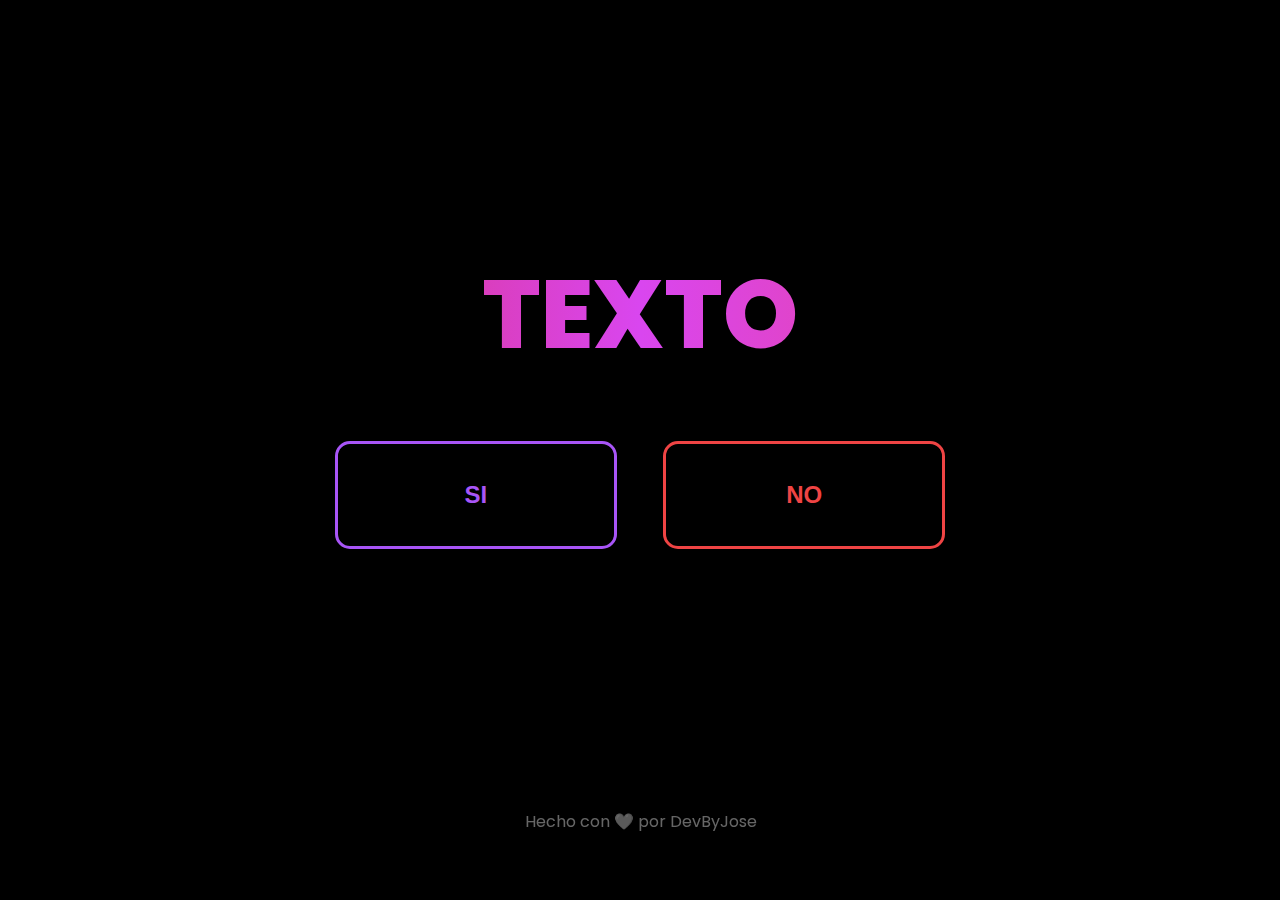
==== Juego.html @ de313978 "Primera prueba" ====
<!DOCTYPE html>
<html lang="es">
  <head>
    <meta charset="UTF-8" />
    <meta name="viewport" content="width=device-width, initial-scale=1.0" />
    <link rel="stylesheet" href="style.css" />
    <link rel="icon" type="image/png" href="favicon.png">
    <title>For You "K"</title>
  </head>
  <body>
    <main>
      <div class="oculto">
        <img src="cat-please.gif" class="gifs">
        <img src="do-not-resist.gif" class="gifs">
        <img src="bob.gif" class="gifs">
        <img src="gato-con-botas.gif" class="gifs">
      </div>
      <h1 class="texto">TEXTO</h1>
      <div class="botones">
        <button class="si">SI</button>
        <button class="no">NO</button>
      </div>
    </main>

    <section id="mensaje" class="alerta">
      <div class="contenedor">
        <p class="cabeza">
          🎉 Yo sabía que me querias 🎉
        </p>
        <img
          class="gif"
          src="./carlton.gif"
          alt="yeah dance"
        />
        <p class="celebracion">
          🖤 ¡Yo te quiero mucho massss! 🖤
        </p>
        <p class="reiniciar">
          <a href="Juego.html">Volver a comenzar</a>
        </p>
      </div>
    </section>
    <footer>
      <p class="marca">Hecho con 🤍 por DevByJose</p>
    </footer>

    <script src="script.js"></script>
  </body>
</html>
---- style.css ----
@import "https://fonts.googleapis.com/css2?family=Poppins:ital,wght@0,400;0,700;0,800;0,900;1,500;1,600&display=swap";

* {
  padding: 0;
  margin: 0;
  box-sizing: border-box;
  border-width: 0;
  border-style: solid;
  border-color: #e5e7eb;
}

html {
  line-height: 1.5;
  font-family: Poppins, ui-sans-serif, system-ui, -apple-system,
    BlinkMacSystemFont, Segoe UI, Roboto, Helvetica Neue, Arial, Noto Sans,
    sans-serif, "Apple Color Emoji", "Segoe UI Emoji", Segoe UI Symbol,
    "Noto Color Emoji";
  font-feature-settings: normal;
}

body {
  margin: 0;
}

main {
  width: 100%;
  height: 100vh;
  background-color: black;
  position: relative;
}
/*================ Cuerpo principal ================*/
h1 {
  padding-top: 27vh;
  display: flex;
}

.texto {
  font-size: 6em;
  justify-content: center;
  background-image: linear-gradient(to right, #dc2626, #d946ef, #f43f5e);
  background-clip: text;
  -webkit-background-clip: text;
  color: transparent;
  font-weight: 800;
}

div {
  display: flex;
  justify-content: center;
}

.botones {
  margin-top: 6vh;
}

button {
  width: 22vw;
  height: 12vh;
  background-color: black;
  border-radius: 15px;
  font-size: 1.5em;
  font-weight: 800;
  margin-inline: 15px;
}

button.si {
  cursor: pointer;
  left: 25vw;
  border: #a855f7 solid;
  color: #a855f7;
  position: absolute;
}

button.no {
  right: 25vw;
  border: #ef4444 solid;
  color: #ef4444;
  position: absolute;
}

footer p.marca {
  left: 41vw;
  top: 90%;
  opacity: 40%;
  position: absolute;
}
/*================ Fin cuerpo principal ================*/

/*===================== Cuerpo no visible ======================*/
.oculto {
  position: absolute;
  top: 0;
  left: 50%;
  transform: translateX(-50%);
}

img.gifs {
  width: 20vw;
  border-radius: 30px;
  padding: 1em;
}

.gifs {
  position: absolute;
  width: 200px;
  height: 200px;
  opacity: 0;
  transition: opacity 0.5s;
}

.alerta {
  z-index: -10;
}

.alerta-visible {
  z-index: 10;
}

section {
  top: 2vh;
  left: 20.5vw;
  position: absolute;
  height: 98vh;
  display: flex;
  justify-content: center;
  align-items: center;
}

.contenedor {
  border: #dc2626 solid;
  border-radius: 15px;
  background-color: #d946ef;
  width: 60vw;
  height: 80vh;
  display: flex;
  align-items: center;
  flex-direction: column;
}

p {
  color: white;
}

p.cabeza {
  font-size: 2.25em;
  padding-bottom: 1em;
}

.gif {
  width: 20vw;
  border-radius: 30px;
  padding: 1em;
}

p.celebracion {
  font-size: 1.5em;
  padding: 1em;
}

p.reiniciar a {
  color: rgba(255, 255, 255, 0.7);
  padding-top: 2em;
  text-decoration: none;
}
/*===================== Fin cuerpo no visible ======================*/

/*=================== Responsive Design ===========================*/

@media (max-width: 768px) {
  main {
    display: flex;
    flex-direction: column;
    align-items: center;
    justify-content: center;
  }
  /*================ Cuerpo principal ================*/
  h1 {
    padding-top: 0;
  }

  .texto {
    font-size: 3em;
    text-align: center;
  }

  .botones {
    margin-top: 8vh;
    display: flex;
    justify-content: center;
    align-items: center;/*?????????????????? Cambiar aqui ??????????????????*/
  }

  button {
    width: 20vw;
    height: 10vh;
    margin: 0;
  }

  footer p.marca {
    left: 23.5vw;
    top: 90%;
    opacity: 40%;
    position: absolute;
  }
  /*================ Fin cuerpo principal ================*/

  /*===================== Cuerpo no visible ======================*/
  .oculto {
    position: absolute;
    top: 10%;
    left: 50%;
    transform: translateX(-50%);
  }

  img.gifs {
    width: 300px;
  }

  .alerta {
    z-index: -10;
  }

  .alerta-visible {
    z-index: 10;
  }

  section {
    top: 0;
    left: 0;
    width: 100%;
    height: 100%;
    position: fixed;
    display: flex;
    justify-content: center;
    align-items: center;
    background-color: rgba(0, 0, 0, 0.5);
  }

  .contenedor {
    border: #dc2626 solid;
    border-radius: 15px;
    background-color: #d946ef;
    max-width: 80%;
    width: 400px;
    padding: 20px;
    display: flex;
    flex-direction: column;
    align-items: center;
  }

  p {
    color: white;
    text-align: center;
  }

  p.cabeza {
    font-size: 1.5em;
    padding-bottom: 1em;
  }

  .gif {
    width: 100%;
    max-width: 200px;
    border-radius: 30px;
    padding: 1em;
  }

  p.celebracion {
    font-size: 1em;
    padding: 1em;
  }

  /*===================== Fin cuerpo no visible ======================*/
}
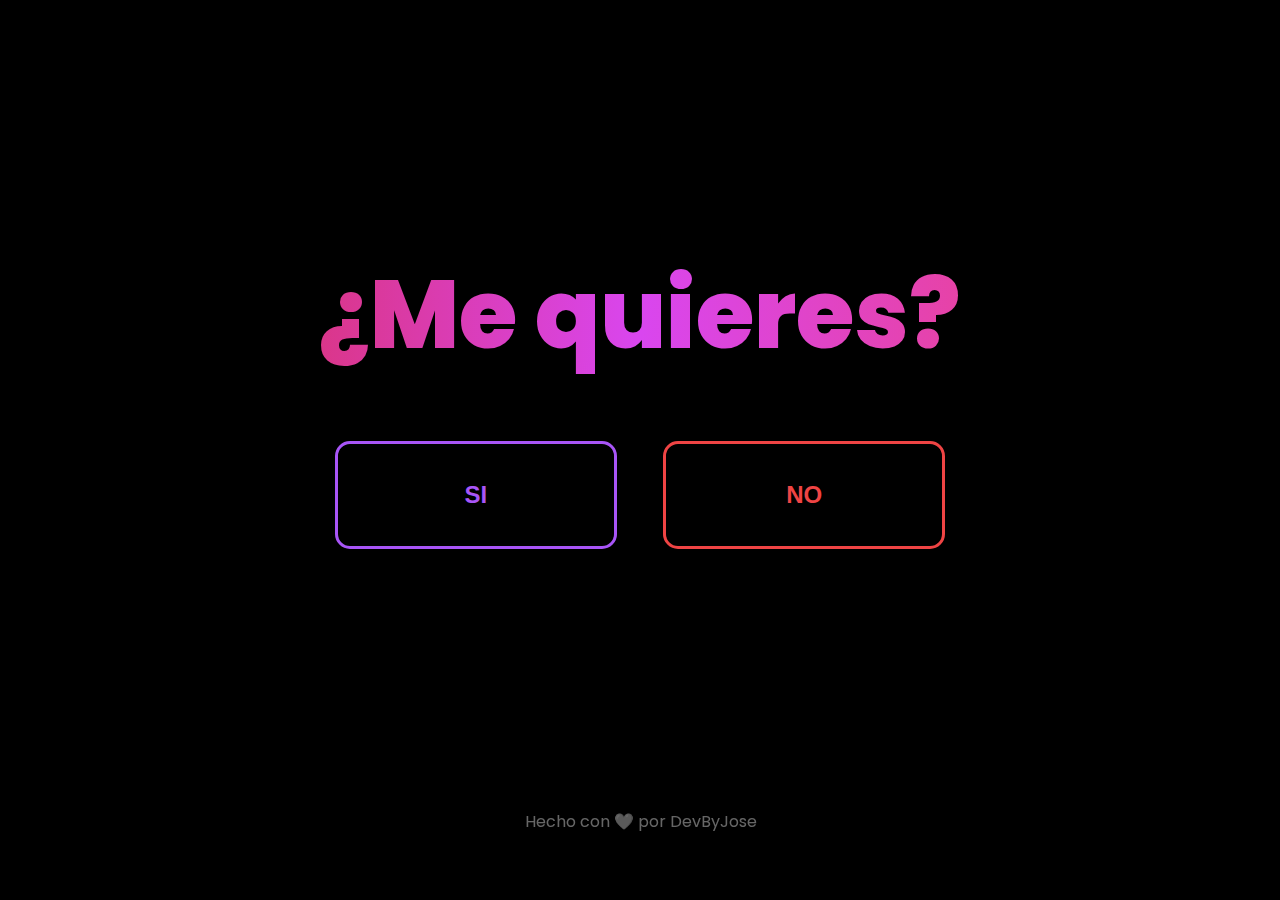
==== commit 620e54c6: "Segunda prueba" ====
--- a/Juego.html
+++ b/Juego.html
@@ -4,18 +4,18 @@
     <meta charset="UTF-8" />
     <meta name="viewport" content="width=device-width, initial-scale=1.0" />
     <link rel="stylesheet" href="style.css" />
-    <link rel="icon" type="image/png" href="favicon.png">
+    <link rel="icon" type="image/png" href="/images/favicon.png">
     <title>For You "K"</title>
   </head>
   <body>
     <main>
       <div class="oculto">
-        <img src="cat-please.gif" class="gifs">
-        <img src="do-not-resist.gif" class="gifs">
-        <img src="bob.gif" class="gifs">
-        <img src="gato-con-botas.gif" class="gifs">
+        <img src="/images/cat-please.gif" class="gifs">
+        <img src="/images/do-not-resist.gif" class="gifs">
+        <img src="/images/bob.gif" class="gifs">
+        <img src="/images/gato-con-botas.gif" class="gifs">
       </div>
-      <h1 class="texto">TEXTO</h1>
+      <h1 class="texto">¿Me quieres?</h1>
       <div class="botones">
         <button class="si">SI</button>
         <button class="no">NO</button>
@@ -29,7 +29,7 @@
         </p>
         <img
           class="gif"
-          src="./carlton.gif"
+          src="/images/carlton.gif"
           alt="yeah dance"
         />
         <p class="celebracion">
